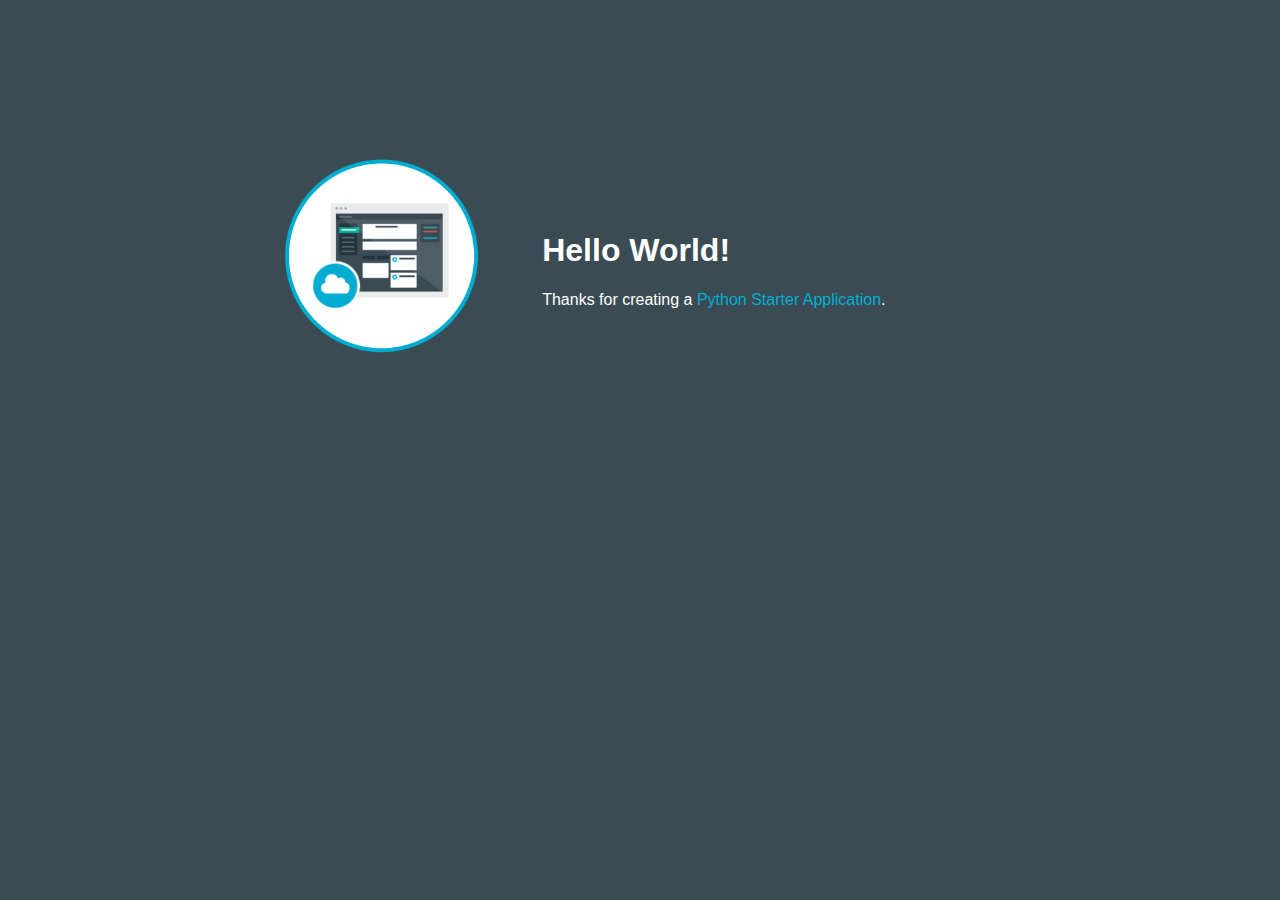
==== static/index.html @ 75f95d90 "Add starter application package" ====
<!DOCTYPE html>
<html>
<head>
	<title>Python Starter Application</title>
	<meta http-equiv="Content-Type" content="text/html; charset=utf-8">
	<link rel="stylesheet" href="stylesheets/style.css" />
</head>
<body>
	<table>
		<tr>
			<td style='width: 30%;'>
				<img class = 'newappIcon' src='images/newapp-icon.png'>
			</td>
			<td>
				<h1 id = "message">Hello World!</h1>
				<p class='description'></p> Thanks for creating a <span class="blue">Python Starter Application</span>.
			</td>
		</tr>
	</table>
</body>
</html>
---- static/stylesheets/style.css ----
/* style.css
 * This file provides css styles.
 */
body, html {
	background-color: #3b4b54;
	width: 100%;
	height: 100%;
	margin: 0 auto;
	font-family: "HelveticaNeue-Light", "Helvetica Neue Light",
		"Helvetica Neue", Helvetica, Arial, "Lucida Grande", sans-serif;
	color: #ffffff;
}

a {
	text-decoration: none;
	color: #00aed1;
}

a:hover {
	text-decoration: underline;
}

.newappIcon {
	padding-top: 10%;
	display: block;
	margin: 0 auto;
	padding-bottom: 2em;
	max-width: 200px;
}

h1 {
	font-weight: bold;
	font-size: 2em;
}

.leftHalf {
	float: left;
	background-color: #26343f;
	width: 45%;
	height: 100%;
}

.rightHalf {
	float: right;
	width: 55%;
	background-color: #313f4a;
	height: 100%;
	overflow: auto;
}

.description {
	padding-left: 50px;
	padding-right: 50px;
	text-align: center;
	font-size: 1.2em;
}

.blue {
	color: #00aed1;
}

table {
	table-layout: fixed;
	width: 800px;
	margin: 0 auto;
	word-wrap: break-word;
	padding-top: 10%;
}

th {
	border-bottom: 1px solid #000;
}

th, td {
	text-align: left;
	padding: 2px 20px;
}

.env-var {
	text-align: right;
	border-right: 1px solid #000;
	width: 30%;
}

pre {
	padding: 0;
	margin: 0;
}
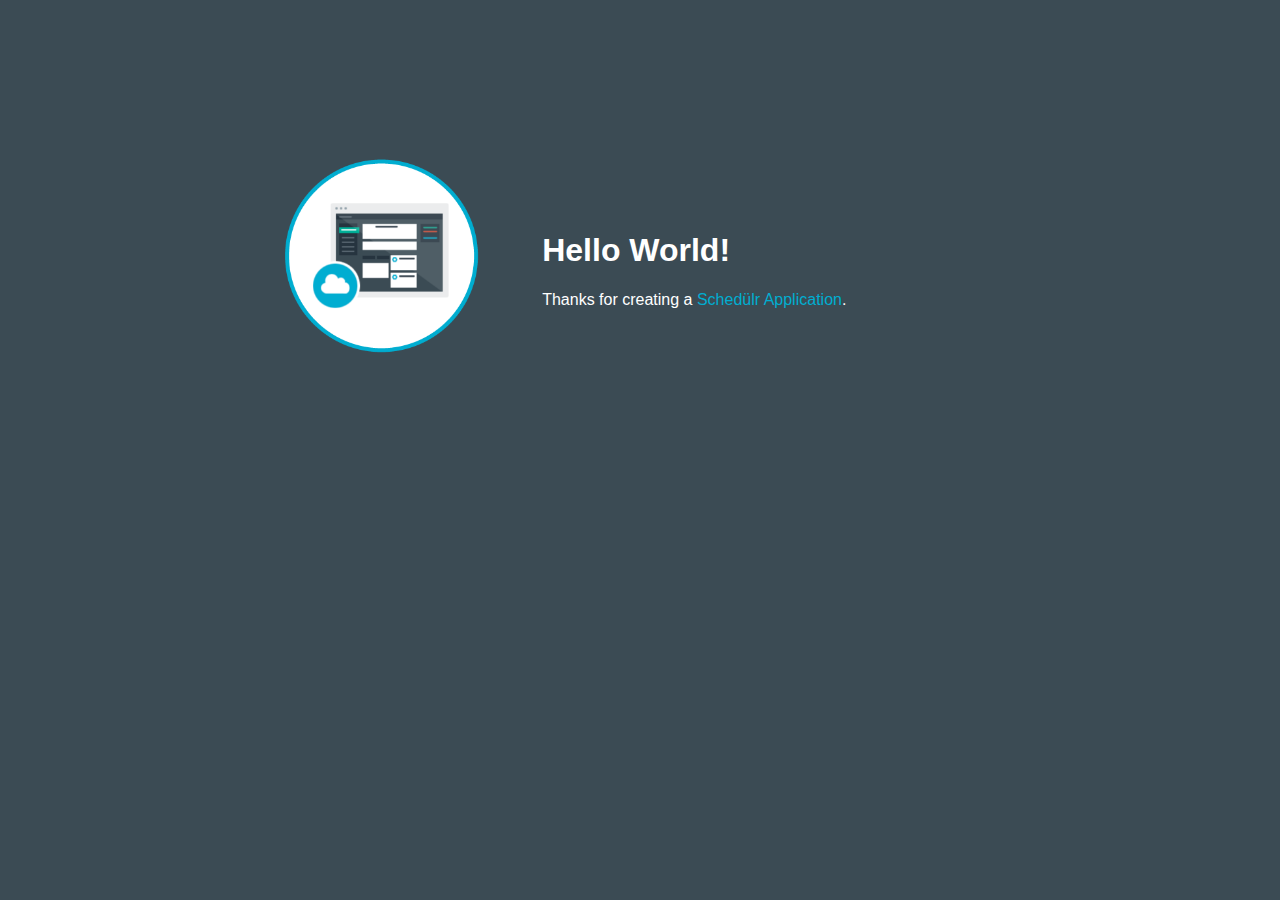
==== commit 1bc08d52: "Testing continuous deliver. Changed default message." ====
--- a/static/index.html
+++ b/static/index.html
@@ -13,7 +13,7 @@
 			</td>
 			<td>
 				<h1 id = "message">Hello World!</h1>
-				<p class='description'></p> Thanks for creating a <span class="blue">Python Starter Application</span>.
+				<p class='description'></p> Thanks for creating a <span class="blue">Schedülr Application</span>.
 			</td>
 		</tr>
 	</table>
